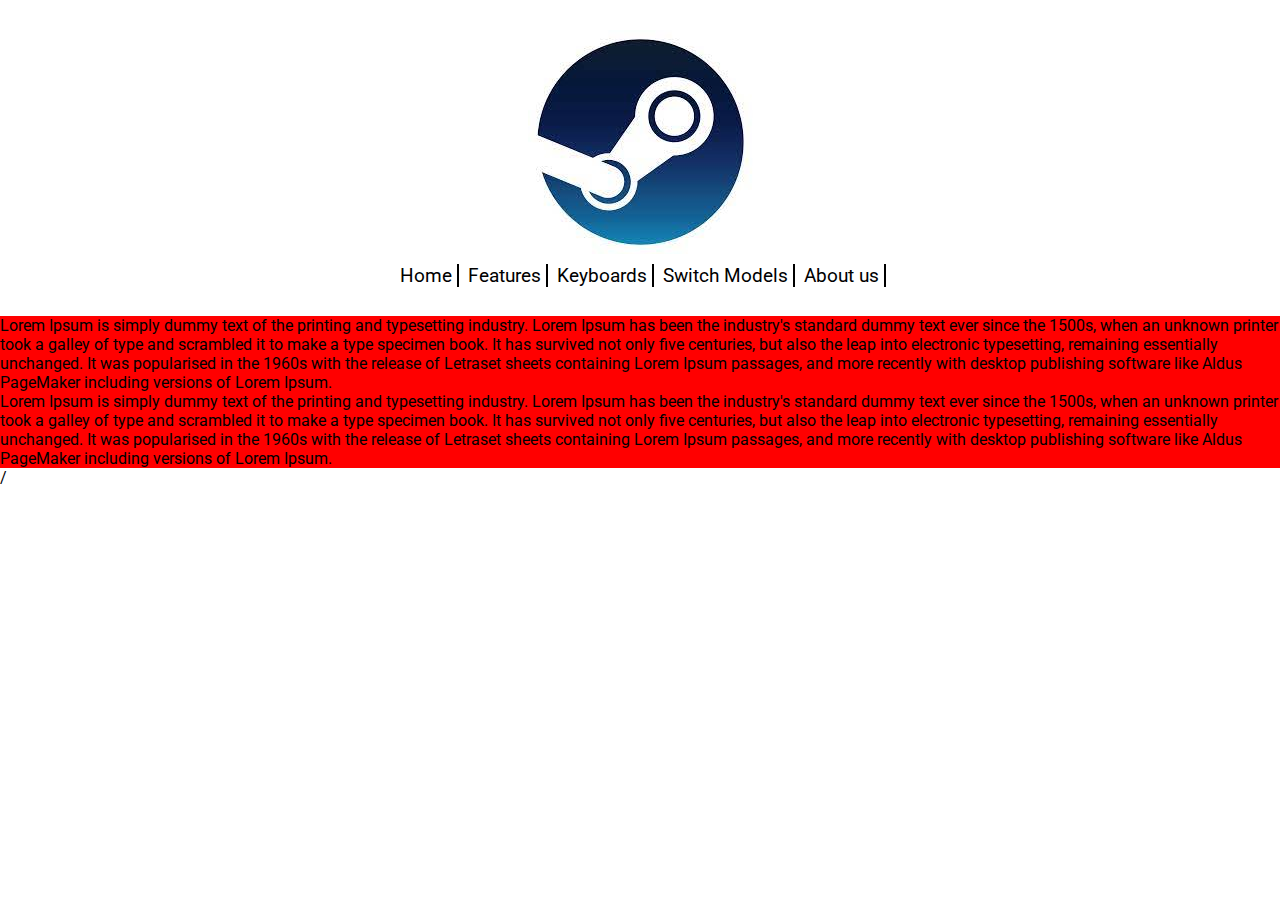
==== Project/Features.html @ 8035448e "Add files via upload" ====
<!DOCTYPE html>
<html lang="en">
<head>
    <meta charset="UTF-8">
    <meta http-equiv="X-UA-Compatible" content="IE=edge">
    <meta name="viewport" content="width=device-width, initial-scale=1.0">
    <link rel="stylesheet" href="features.css"/>
    <link rel="stylesheet" href="header-style.css"/>
    <title>Features</title>
</head>
<body>
    <header>
        <div>
        <img src="[data-uri]" alt="">
         </div>
        <nav>
            <ul>
                <li><a href="home.html">Home</a></li>
                <li><a href="features.html">Features</a></li>
                <li><a href="keyboards.html">Keyboards</a></li>
                <li><a href="switch_model.html">Switch Models</a></li>
                <li><a href="contact_us.html">About us</a></li>
            </ul>
        </nav>
    </header>
    <main>
        <div class="f1">
            <img src="https://i.pinimg.com/564x/c4/87/4a/c4874af5e3c3198490b38449c9f1ffc5.jpg" alt="">
        </div> 
        <p>Lorem Ipsum is simply dummy text of the printing and typesetting industry. Lorem Ipsum has been the industry's standard dummy text ever since the 1500s, when an unknown printer took a galley of type and scrambled it to make a type specimen book. It has survived not only five centuries, but also the leap into electronic typesetting, remaining essentially unchanged. It was popularised in the 1960s with the release of Letraset sheets containing Lorem Ipsum passages, and more recently with desktop publishing software like Aldus PageMaker including versions of Lorem Ipsum.</p>
        <div class="f2">
            <img src="https://i.pinimg.com/564x/c4/87/4a/c4874af5e3c3198490b38449c9f1ffc5.jpg" alt="">
        </div> 
        <p>Lorem Ipsum is simply dummy text of the printing and typesetting industry. Lorem Ipsum has been the industry's standard dummy text ever since the 1500s, when an unknown printer took a galley of type and scrambled it to make a type specimen book. It has survived not only five centuries, but also the leap into electronic typesetting, remaining essentially unchanged. It was popularised in the 1960s with the release of Letraset sheets containing Lorem Ipsum passages, and more recently with desktop publishing software like Aldus PageMaker including versions of Lorem Ipsum.</p>
    /<main>
</body>
</html>
---- Project/features.css ----
@import url('https://fonts.googleapis.com/css2?family=Roboto:ital@1&display=swap');

/* main */ 

main > div.f1 {
    background-color: aqua;
    display: table;
    clear: both;
}

main > p {
    background-color: red;
}

main > div.f2 {
    float: right;
    background-color: aqua;
    clear: both;
    display: table;
}


main.feature2 > p {
    background-color: red;
}
---- Project/header-style.css ----
@import url('https://fonts.googleapis.com/css2?family=Roboto:ital@1&display=swap');

* {
    box-sizing: border-box;
    margin: 0;
    padding: 0;
    font-family: "Roboto", sans-serif;
    
}

/* header */

header > div {
    display: flex;
    justify-content: center;
    padding-top: 30px;
}

header > nav{
    text-align: center;
    padding: 10px;
}

a:link {
    color: black;
    text-decoration: none;
}

header > nav > ul > li {
    display: inline-block;
    padding: 0px 5px 0px 5px;
    border-right: 2px solid black;
    color: black;
    font-size: 19px;
}

header > nav > ul > li > a {
    transition: all 0.45s ease-in-out 0s;
}

header >nav > ul > li > a:hover {
    color: rgb(255, 174, 0);
}
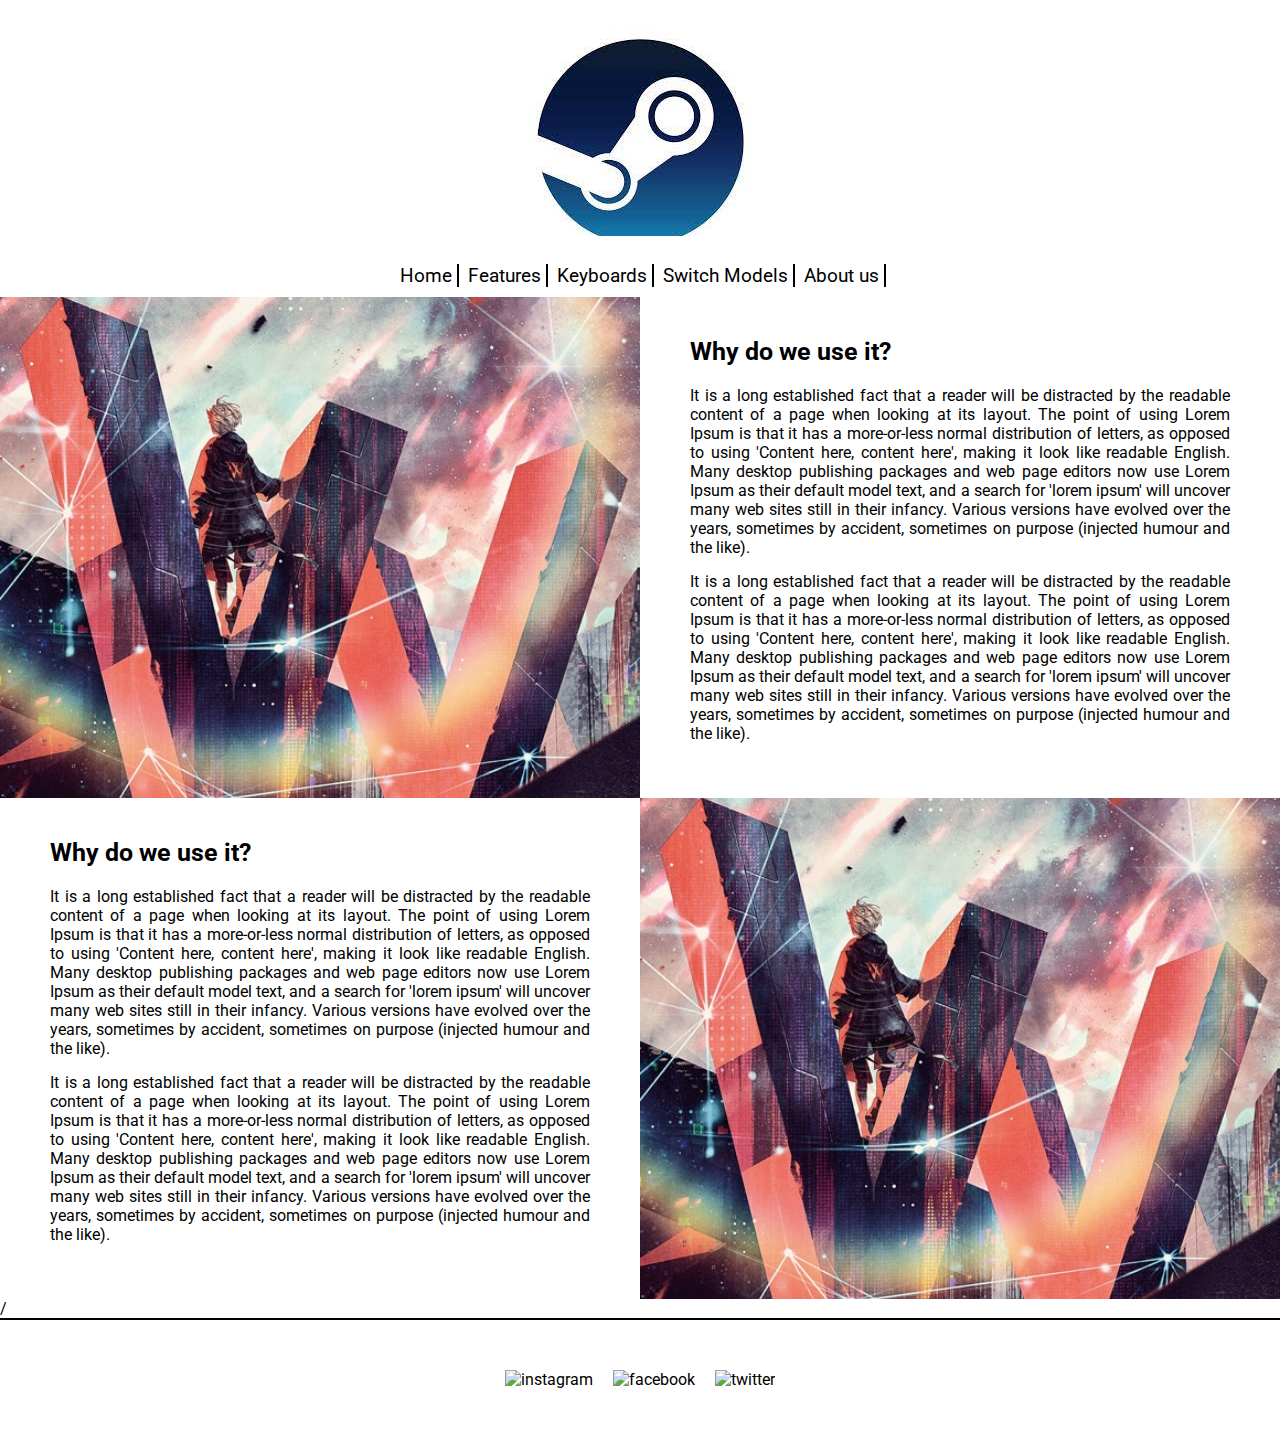
==== commit 0761ded4: "commited" ====
--- a/Project/Features.html
+++ b/Project/Features.html
@@ -1,37 +1,135 @@
 <!DOCTYPE html>
 <html lang="en">
-<head>
-    <meta charset="UTF-8">
-    <meta http-equiv="X-UA-Compatible" content="IE=edge">
-    <meta name="viewport" content="width=device-width, initial-scale=1.0">
-    <link rel="stylesheet" href="features.css"/>
-    <link rel="stylesheet" href="header-style.css"/>
-    <title>Features</title>
-</head>
-<body>
-    <header>
-        <div>
-        <img src="[data-uri]" alt="">
-         </div>
-        <nav>
-            <ul>
-                <li><a href="home.html">Home</a></li>
-                <li><a href="features.html">Features</a></li>
-                <li><a href="keyboards.html">Keyboards</a></li>
-                <li><a href="switch_model.html">Switch Models</a></li>
-                <li><a href="contact_us.html">About us</a></li>
-            </ul>
-        </nav>
-    </header>
-    <main>
-        <div class="f1">
-            <img src="https://i.pinimg.com/564x/c4/87/4a/c4874af5e3c3198490b38449c9f1ffc5.jpg" alt="">
-        </div> 
-        <p>Lorem Ipsum is simply dummy text of the printing and typesetting industry. Lorem Ipsum has been the industry's standard dummy text ever since the 1500s, when an unknown printer took a galley of type and scrambled it to make a type specimen book. It has survived not only five centuries, but also the leap into electronic typesetting, remaining essentially unchanged. It was popularised in the 1960s with the release of Letraset sheets containing Lorem Ipsum passages, and more recently with desktop publishing software like Aldus PageMaker including versions of Lorem Ipsum.</p>
-        <div class="f2">
-            <img src="https://i.pinimg.com/564x/c4/87/4a/c4874af5e3c3198490b38449c9f1ffc5.jpg" alt="">
-        </div> 
-        <p>Lorem Ipsum is simply dummy text of the printing and typesetting industry. Lorem Ipsum has been the industry's standard dummy text ever since the 1500s, when an unknown printer took a galley of type and scrambled it to make a type specimen book. It has survived not only five centuries, but also the leap into electronic typesetting, remaining essentially unchanged. It was popularised in the 1960s with the release of Letraset sheets containing Lorem Ipsum passages, and more recently with desktop publishing software like Aldus PageMaker including versions of Lorem Ipsum.</p>
-    /<main>
-</body>
-</html>
+    <head>
+        <meta charset="UTF-8">
+        <meta http-equiv="X-UA-Compatible" content="IE=edge">
+        <meta name="viewport" content="width=device-width, initial-scale=1.0">
+        <link rel="stylesheet" href="features.css" />
+        <link rel="stylesheet" href="header-style.css" />
+        <link rel="stylesheet" href="footer-style.css" />
+        <title>Features</title>
+    </head>
+    <body>
+        <header>
+            <div>
+                <img
+                    src="[data-uri]"alt="">
+            </div>
+            <nav>
+                <ul>
+                    <li><a href="home.html">Home</a></li>
+                    <li><a href="features.html">Features</a></li>
+                    <li><a href="keyboards.html">Keyboards</a></li>
+                    <li><a href="switch_model.html">Switch Models</a></li>
+                    <li><a href="contact_us.html">About us</a></li>
+                </ul>
+            </nav>
+        </header>
+        <main>
+            <div class="section-container">
+                <div class="columns image"
+                    style="background-image:url('VIVID_VICE.jpg');">
+                    &nbsp;
+                </div>
+                <div class="columns content">
+                    <div class="content-container">
+                        <h5>Why do we use it?</h5>
+                        <p>
+                            It is a long established fact that a reader will be
+                            distracted by the readable content of a page when
+                            looking at its layout. The point of using Lorem
+                            Ipsum is that it has a more-or-less normal
+                            distribution of letters, as opposed to using
+                            'Content here, content here', making it look like
+                            readable English. Many desktop publishing packages
+                            and web page editors now use Lorem Ipsum as their
+                            default model text, and a search for 'lorem ipsum'
+                            will uncover many web sites still in their infancy.
+                            Various versions have evolved over the years,
+                            sometimes by accident, sometimes on purpose
+                            (injected humour and the like).
+                        </p>
+                        <p>
+                            It is a long established fact that a reader will be
+                            distracted by the readable content of a page when
+                            looking at its layout. The point of using Lorem
+                            Ipsum is that it has a more-or-less normal
+                            distribution of letters, as opposed to using
+                            'Content here, content here', making it look like
+                            readable English. Many desktop publishing packages
+                            and web page editors now use Lorem Ipsum as their
+                            default model text, and a search for 'lorem ipsum'
+                            will uncover many web sites still in their infancy.
+                            Various versions have evolved over the years,
+                            sometimes by accident, sometimes on purpose
+                            (injected humour and the like).
+                        </p>
+                    </div>
+                </div>
+            </div>
+            <div class="section-container">
+                <div class="columns content">
+                    <div class="content-container">
+                        <h5>Why do we use it?</h5>
+                        <p>
+                            It is a long established fact that a reader will be
+                            distracted by the readable content of a page when
+                            looking at its layout. The point of using Lorem
+                            Ipsum is that it has a more-or-less normal
+                            distribution of letters, as opposed to using
+                            'Content here, content here', making it look like
+                            readable English. Many desktop publishing packages
+                            and web page editors now use Lorem Ipsum as their
+                            default model text, and a search for 'lorem ipsum'
+                            will uncover many web sites still in their infancy.
+                            Various versions have evolved over the years,
+                            sometimes by accident, sometimes on purpose
+                            (injected humour and the like).
+                        </p>
+                        <p>
+                            It is a long established fact that a reader will be
+                            distracted by the readable content of a page when
+                            looking at its layout. The point of using Lorem
+                            Ipsum is that it has a more-or-less normal
+                            distribution of letters, as opposed to using
+                            'Content here, content here', making it look like
+                            readable English. Many desktop publishing packages
+                            and web page editors now use Lorem Ipsum as their
+                            default model text, and a search for 'lorem ipsum'
+                            will uncover many web sites still in their infancy.
+                            Various versions have evolved over the years,
+                            sometimes by accident, sometimes on purpose
+                            (injected humour and the like).
+                        </p>
+                    </div>
+                </div>
+                <div class="columns image"
+                    style="background-image:url('VIVID_VICE.jpg')">
+                    &nbsp;
+                </div>
+            </div>
+            /<main>
+                <footer>
+                    <ul>
+                        <li>
+                            <a href="https://www.instagram.com" 
+                            target="_blank"> <img src="https://icon-library.com/images/instagram-social-media-icon/instagram-social-media-icon-18.jpg" 
+                            alt="instagram" width="50px" height="50px">
+                            </a>
+                        </li>
+                        <li>
+                            <a href="https://www.facebook.com" 
+                            target="_blank"> <img src="https://seeklogo.com/images/F/facebook-icon-circle-logo-09F32F61FF-seeklogo.com.png" 
+                            alt="facebook" width="50px" height="50px">
+                            </a>
+                        </li>
+                        <li>
+                            <a href="https://www.twitter.com" 
+                            target="_blank"> <img src="https://www.clipartmax.com/png/small/251-2517877_tweet-twitter-icon-icon-chirrup-icon-icon-twitter-png-format-twitter-logo.png" 
+                            alt="twitter" width="50px" height="50px">
+                            </a>
+                        </li>
+                    </ul>
+                </footer>
+            </body>
+        </html>
--- a/Project/features.css
+++ b/Project/features.css
@@ -2,24 +2,82 @@
 
 /* main */ 
 
-main > div.f1 {
-    background-color: aqua;
-    display: table;
-    clear: both;
+body
+{
+overflow-x:hidden;
+font-family:'PT Sans', sans-serif;
 }
 
-main > p {
-    background-color: red;
+.section-container
+{
+--bs-gutter-x: 1.5rem;
+--bs-gutter-y: 0;
+display: flex;
+flex-wrap: wrap;
 }
 
-main > div.f2 {
-    float: right;
-    background-color: aqua;
-    clear: both;
-    display: table;
+.section-container .columns
+{
+flex:0 0 auto;
+width:50%;
 }
 
+.section-container .columns.image
+{
+background-position:center;
+background-repeat:no-repeat;
+background-size:cover;
+}
 
-main.feature2 > p {
-    background-color: red;
+.section-container .columns.content .content-container
+{
+padding:40px 50px;
+}
+
+.section-container .columns.content .content-container h5
+{
+font-weight:700;
+font-size:25px;
+margin-bottom:20px;
+}
+
+.section-container .columns.content .content-container p
+{
+font-weight:400;
+font-size:16px;
+margin-bottom:20px;
+margin-bottom:15px;
+text-align:justify;
+}
+
+@media screen and (max-width:767px)
+{
+.section-container
+{
+flex-flow:row wrap;
+}
+
+.section-container .columns.image{
+display:block;
+order:1;
+width:100%;
+height:250px;
+}
+
+.section-container .columns.content
+{
+display:block;
+order:2;
+width:100%;
+}
+
+.section-container .columns.content .content-container
+{
+padding:20px 35px;
+}
+
+.section-container .columns.content .content-container h5
+{
+margin-bottom:5px;
+}
 }--- a/Project/footer-style.css
+++ b/Project/footer-style.css
@@ -0,0 +1,23 @@
+/* footer */
+
+footer > ul {
+    display: flex;
+    justify-content: center;
+    padding: 40px;
+    border-top: 2px solid black;
+    color: black;
+}
+
+footer > ul > li {
+    display: inline-block;
+    list-style: none;
+    padding: 10px;
+}
+
+footer > ul > li > a {
+    transition: all 0.45s ease-in-out 0s;
+}
+
+footer > ul > li > a:hover {
+    opacity: 0.50;
+}
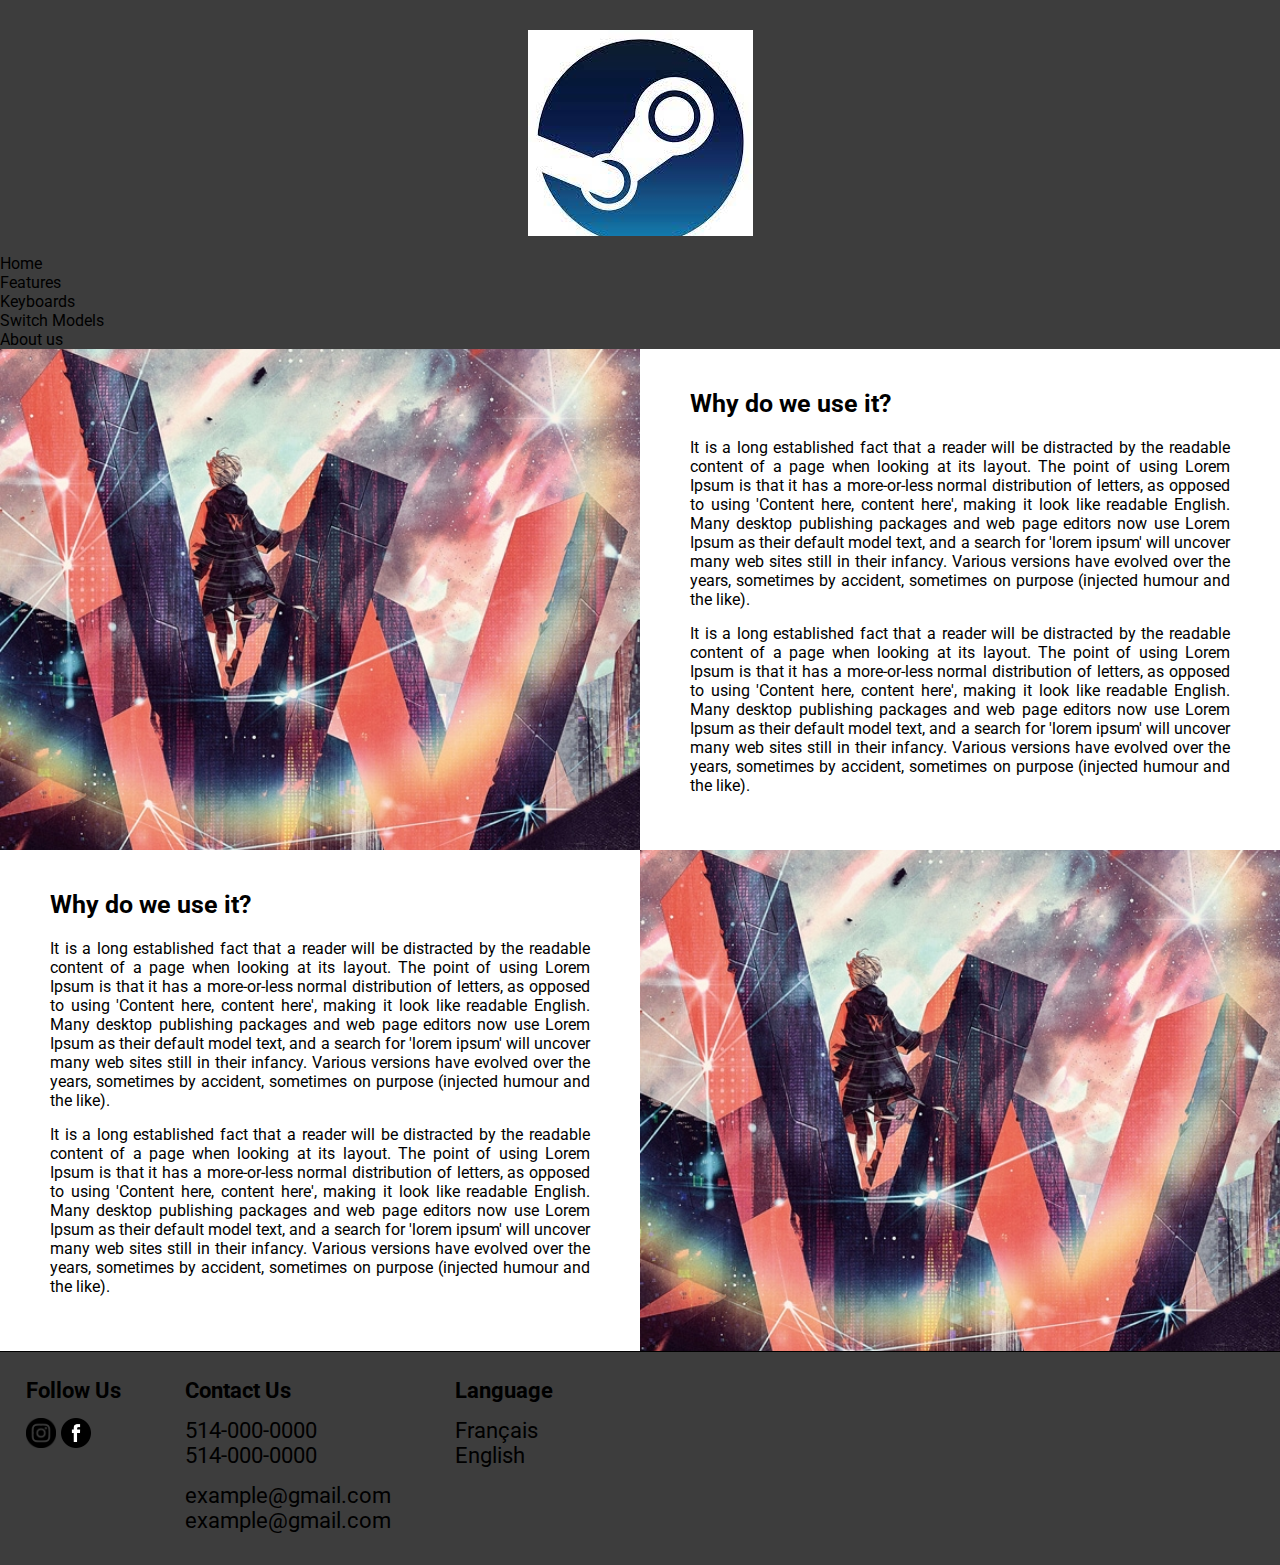
==== commit 47bcb78b: "updated" ====
--- a/Project/Features.html
+++ b/Project/Features.html
@@ -21,7 +21,7 @@
                     <li><a href="features.html">Features</a></li>
                     <li><a href="keyboards.html">Keyboards</a></li>
                     <li><a href="switch_model.html">Switch Models</a></li>
-                    <li><a href="contact_us.html">About us</a></li>
+                    <li><a href="about.html">About us</a></li>
                 </ul>
             </nav>
         </header>
@@ -108,28 +108,41 @@
                     &nbsp;
                 </div>
             </div>
-            /<main>
+            <main>
                 <footer>
-                    <ul>
-                        <li>
-                            <a href="https://www.instagram.com" 
-                            target="_blank"> <img src="https://icon-library.com/images/instagram-social-media-icon/instagram-social-media-icon-18.jpg" 
-                            alt="instagram" width="50px" height="50px">
-                            </a>
-                        </li>
-                        <li>
-                            <a href="https://www.facebook.com" 
-                            target="_blank"> <img src="https://seeklogo.com/images/F/facebook-icon-circle-logo-09F32F61FF-seeklogo.com.png" 
-                            alt="facebook" width="50px" height="50px">
-                            </a>
-                        </li>
-                        <li>
-                            <a href="https://www.twitter.com" 
-                            target="_blank"> <img src="https://www.clipartmax.com/png/small/251-2517877_tweet-twitter-icon-icon-chirrup-icon-icon-twitter-png-format-twitter-logo.png" 
-                            alt="twitter" width="50px" height="50px">
-                            </a>
-                        </li>
-                    </ul>
+                    <div class="footer-content">
+                        <div class="footer-heading1">
+                            <h4>Follow Us</h4>
+                            <ul class="img">
+                                <a href="https://www.instagram.com" 
+                                    target="_blank"> <img src="instagram.png" 
+                                    alt="instagram" width="30px" height="30px">
+                                </a>
+                                <a href="#" target="_blank">
+                                    <img src="facebook.png" alt="facebook"
+                                    width="30px" height="30px">
+                                </a>
+                            </ul>
+                        </div>
+                        <div class="footer-heading2">
+                            <h4>Contact Us</h4>
+                            <ul class="phone-number">
+                                <li>514-000-0000</li>
+                                <li>514-000-0000</li>
+                            </ul>
+                            <ul class="email-link">
+                                <li><a href="#" target="_blank">example@gmail.com</a></li>
+                                <li><a href="#" target="_blank">example@gmail.com</a></li>
+                            </ul>
+                        </div> 
+                        <div class="footer-heading3">
+                            <h4>Language</h4>
+                            <ul class="language">
+                                <li><a href="#">Français</a></li>
+                                <li><a href="#">English</a></li>
+                            </ul>
+                        </div>
+                    </div>
                 </footer>
             </body>
         </html>
--- a/Project/features.css
+++ b/Project/features.css
@@ -10,8 +10,6 @@
 
 .section-container
 {
---bs-gutter-x: 1.5rem;
---bs-gutter-y: 0;
 display: flex;
 flex-wrap: wrap;
 }
--- a/Project/header-style.css
+++ b/Project/header-style.css
@@ -5,20 +5,31 @@
     margin: 0;
     padding: 0;
     font-family: "Roboto", sans-serif;
-    
 }
 
+*::-webkit-scrollbar {
+    display: none;
+  }
+
 /* header */
+
+header {
+    overflow: hidden;
+    background-color: rgb(61, 61, 61);
+}
 
 header > div {
     display: flex;
     justify-content: center;
     padding-top: 30px;
+    background-color: rgb(61, 61, 61);
+
 }
 
-header > nav{
+header > #nav {
     text-align: center;
-    padding: 10px;
+    background-color: rgb(61, 61, 61);
+    border-bottom: 1px solid black;
 }
 
 a:link {
@@ -26,18 +37,34 @@
     text-decoration: none;
 }
 
-header > nav > ul > li {
-    display: inline-block;
+a:visited {
+    color: black;
+    text-decoration: none;
+}
+
+header > #nav > ul > li {
+    display: inline-block;   
+    color: black;
+}
+
+header > #nav > ul {
+    
+    background-color: rgb(77, 77, 77);
+    padding: 10px;
+}
+
+header > #nav > ul > li > a {
+    
+    transition: all 0.45s ease-in-out 0s;
+    font-size: 24px;
     padding: 0px 5px 0px 5px;
     border-right: 2px solid black;
-    color: black;
-    font-size: 19px;
 }
 
-header > nav > ul > li > a {
-    transition: all 0.45s ease-in-out 0s;
+header > #nav > ul > li:first-child {
+    border-left: 2px solid black;
 }
 
-header >nav > ul > li > a:hover {
+header > #nav > ul > li > a:hover {
     color: rgb(255, 174, 0);
-}+} --- a/Project/footer-style.css
+++ b/Project/footer-style.css
@@ -1,23 +1,69 @@
 /* footer */
-
-footer > ul {
-    display: flex;
-    justify-content: center;
-    padding: 40px;
-    border-top: 2px solid black;
-    color: black;
+footer {
+    font-size: 22px;
+    background-color: rgb(61, 61, 61);
+    padding: 2% 2%;
+    margin: 0;
+    border-top: 1px solid rgb(0, 0, 0);
 }
 
-footer > ul > li {
+.footer-heading1 > ul {
+    list-style: none;
+    padding: 15px 0;
+    margin: 0;
     display: inline-block;
-    list-style: none;
-    padding: 10px;
 }
 
-footer > ul > li > a {
+footer  ul  a {
     transition: all 0.45s ease-in-out 0s;
 }
 
-footer > ul > li > a:hover {
-    opacity: 0.50;
+.footer-heading1 > ul > a:hover {
+    opacity: 50%;
 }
+
+.footer-heading2 > .email-link > li > a:hover {
+    color: orange;
+}
+
+.footer-heading3 > .language > li > a:hover {
+    color: orange;
+}
+
+.footer-content {
+    width: 80%;
+    height: 18vh;
+    display: flex;
+    justify-content: left;
+    flex-wrap: wrap;
+    margin: 0;
+}
+
+.footer-heading1 {
+    flex-direction: column;
+    margin-right: 4rem;
+}
+
+.footer-heading1 > a {
+    margin-right: 5px;
+}
+
+.footer-heading2 {
+    flex-direction: column;
+    margin-right: 4rem;
+}
+
+.footer-heading2 > ul {
+    padding-top: 15px;
+    list-style: none;
+}
+
+.footer-heading3 {
+    flex-direction: column;
+    margin-right: 4rem;
+}
+
+.footer-heading3 > ul {
+        padding-top: 15px;
+        list-style: none;
+}
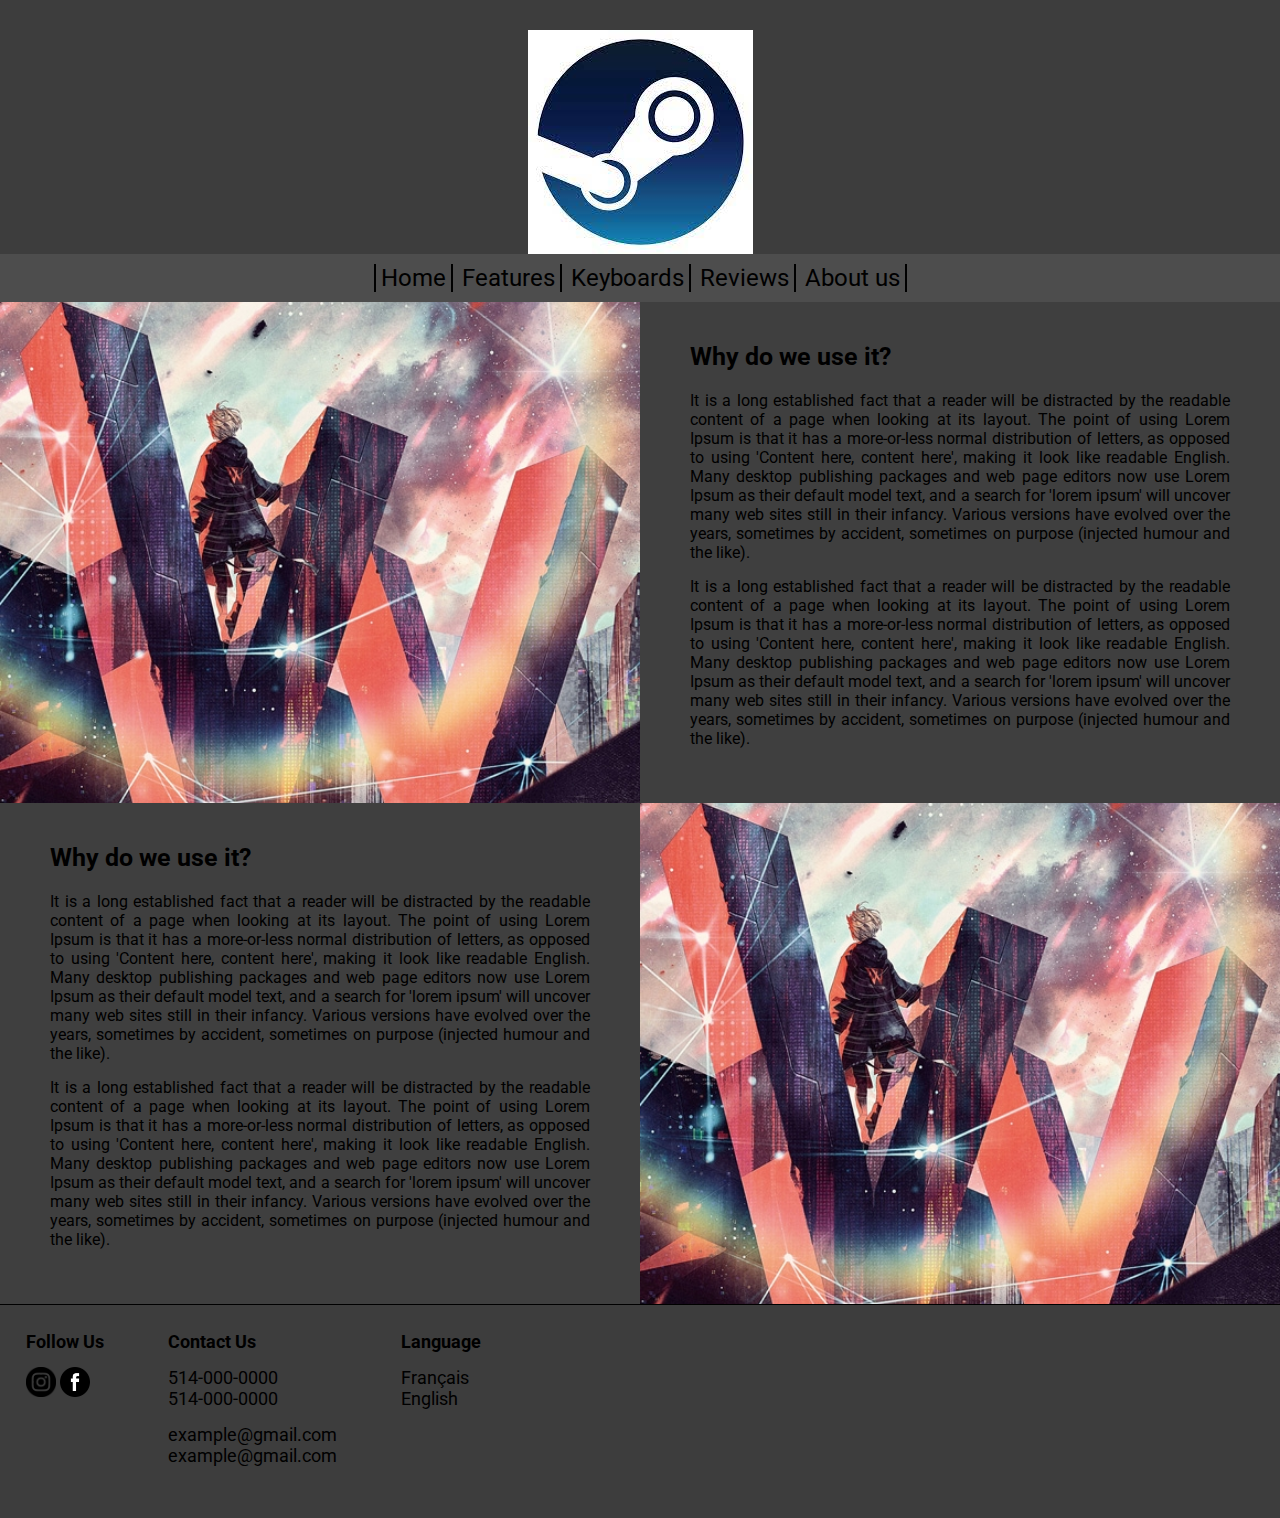
==== commit 2c4b8d33: "nigtwerk" ====
--- a/Project/Features.html
+++ b/Project/Features.html
@@ -12,16 +12,16 @@
     <body>
         <header>
             <div>
-                <img
-                    src="[data-uri]"alt="">
+                <img src="[data-uri]"alt="">
             </div>
-            <nav>
+            <nav id="nav">
                 <ul>
                     <li><a href="home.html">Home</a></li>
                     <li><a href="features.html">Features</a></li>
                     <li><a href="keyboards.html">Keyboards</a></li>
-                    <li><a href="switch_model.html">Switch Models</a></li>
+                    <li><a href="reviews.html">Reviews</a></li>
                     <li><a href="about.html">About us</a></li>
+                    <script src="image-slider.js"></script>
                 </ul>
             </nav>
         </header>
--- a/Project/features.css
+++ b/Project/features.css
@@ -12,6 +12,7 @@
 {
 display: flex;
 flex-wrap: wrap;
+background-color: rgb(63, 63, 63);
 }
 
 .section-container .columns
--- a/Project/header-style.css
+++ b/Project/header-style.css
@@ -29,7 +29,7 @@
 header > #nav {
     text-align: center;
     background-color: rgb(61, 61, 61);
-    border-bottom: 1px solid black;
+
 }
 
 a:link {
--- a/Project/footer-style.css
+++ b/Project/footer-style.css
@@ -1,6 +1,6 @@
 /* footer */
 footer {
-    font-size: 22px;
+    font-size: 18px;
     background-color: rgb(61, 61, 61);
     padding: 2% 2%;
     margin: 0;
